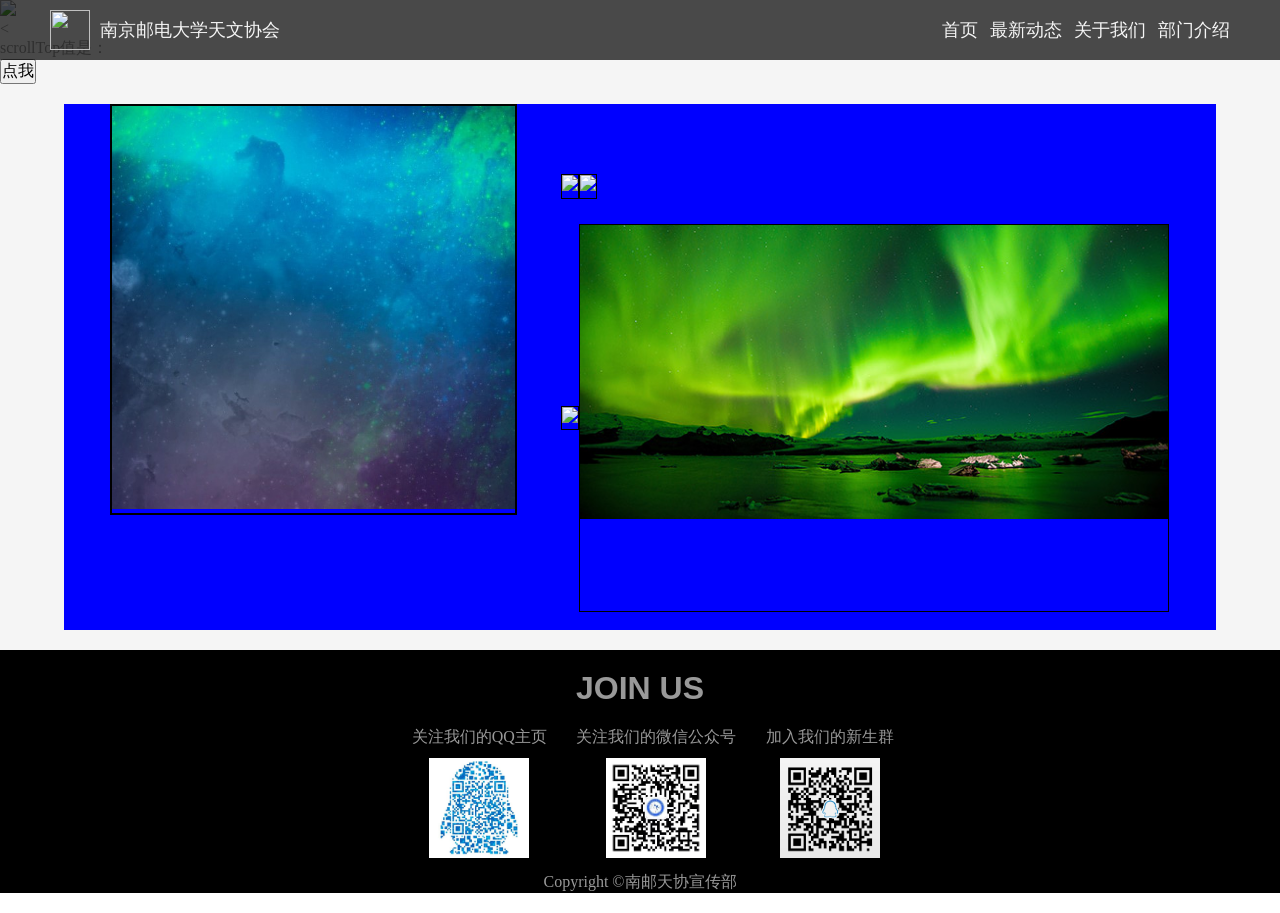
==== ZQD/要啥学分/index.html @ 0c276eb2 "11.09" ====
<!DOCTYPE html>
<html lang="en">
<head>
	<meta charset="utf-8">
	<title>南邮天协</title>
	<!--CSS-->
	<link rel="stylesheet" type="text/css" href="css/base.css">
	<link rel="stylesheet" type="text/css" href="css/index.css">
	<!--Javascript-->
	<script type="text/javascript" src="js/index.js"></script>


</head>
<body>
	<!--顶部区域-->
	
	<div id="nav">
		<div class="top">
			<div class="top-left">
				<a href="#">南京邮电大学天文协会</a>
				<a href="#"><img src="images/logo.png" id="logo"></a>
			</div>
			<div class="top-right">
				<ul class="top-nav">
					<a href="#">首页</a>&nbsp;&nbsp;
					<a href="#">最新动态</a>&nbsp;&nbsp;
					<a href="#">关于我们</a>&nbsp;&nbsp;
					<a href="#">部门介绍</a>
				</ul>
			</div>
		</div>	
	</div>

	<!--内容区域-->

	<div id="content">
		<div class="block"></div>
		<section id="background">
			<img src="images/1.jpg" id="bgImg" onload="reSize(this)">
		</section>

		<<p>scrollTop值是：<span id="scrollTopx"></span></p>
		<input type="button" value="点我" onclick="scrollWindow()">
		<section id="aboutUs">

		</section>
		<section id="latestNews">
			<div class="blocka"></div>
			<div class="newsContainer">
				<div class="newsAside">
					<img src="images/news.jpg" class="newsBig">
				</div>
				<table class="newsRight" align="right">
					<tr>
						<td>
							<div class="newOne">
								<img src="images/pic01.jpg" class="news">
							</div>
						</td>
						<td>
							<div class="newTwo">
								<img src="images/pic02.jpg" class="news">
							</div>
						</td>
					</tr>
					<tr>
						<td>
							<div class="newThree">
								<img src="images/pic03.jpg" class="news">
							</div>
						</td>
						<td>
							<div class="newFour">
								<img src="images/pic04.jpg" class="news">
							</div>
						</td>
					</tr>
				</table>
			</div>
			<div class="blocka"></div>
		</section>
	</div>

	<!--底部区域-->

	<div id="footer">
		<div class="joinUs">
		<div class="blockb"></div>
			<p class="textjoin">JOIN US</p>
			<div class="QRCode">
				关注我们的QQ主页<br>
				<img src="images/qq_Official.jpg">	
			</div>
			<div class="QRCode">
				关注我们的微信公众号<br>
				<img src="images/wechat_Official.jpg">	
			</div>		
			<div class="QRCode">
				加入我们的新生群<br>
				<img src="images/qq_Club.png">	
			</div>
			<p class="copyright">Copyright &copy;南邮天协宣传部</p>
		</div>
	</div>
</body>
</html>
---- ZQD/要啥学分/css/base.css ----
/* reset */
html{
	color:#000;
	background:#FFF
}
body,div,dl,dt,dd,ul,ol,li,h1,h2,h3,h4,h5,h6,pre,code,form,fieldset,legend,input,textarea,p,blockquote,th,td{
	margin:0;
	padding:0
}
table{
	border-collapse:collapse;
	border-spacing:0
}
fieldset,img{
	border:0
}
address,caption,cite,code,dfn,em,strong,th,var{
	font-style:normal;
	font-weight:normal
}
ol,ul{
	list-style:none
}
caption,th{
	text-align:left
}
h1,h2,h3,h4,h5,h6{
	font-size:100%;
	font-weight:normal
}
q:before,q:after{
	content:''
}
abbr,acronym{
	border:0;
	font-variant:normal
}
sup{
	vertical-align:text-top
}
sub{
	vertical-align:text-bottom
}
input,textarea,select{
	font-family:inherit;
	font-size:inherit;
	font-weight:inherit;
	*font-size:100%
}
legend{
	color:#000
}
a{
	text-decoration: none;
}
/*设置全局变量*/
body{
	font-family: "微软雅黑";
	font-size: 16px;
	color: #999;
	background-color: #f5f5f5;
}
---- ZQD/要啥学分/css/index.css ----
/*顶部区域*/
#nav{
	height: 60px;
	width: 100%;
	background-color: rgba(0,0,0,0.7);
	position: fixed;
	display: none;
}
.top-right{
	float: right;
	display: inline-block;
	position: relative;
	right: 50px;
}
.top-right a{
	font-size: 18px;
	font-family: "微软雅黑";
	color: #f5f5f5;
	line-height: 60px;
}
.top-left a:first-child{
	position: absolute;
	top: 5px;
	left: 100px;
	line-height: 50px;
	color: #f5f5f5;
	font-size: 18px;
	font-family: "微软雅黑";
}
#logo{
	position: absolute;
	top: 10px;
	left: 50px;
	height: 40px;
	width: 40px;
}
/*内容区域*/
#content{
	height: 300%;
	width: 100%;
	background-color: #f5f5f5;
}
#content img{
	width: 100%;
}
#aboutUs{
	background-color: red;
}
#latestNews{
	background-color: #f5f5f5;
}
.newsContainer{
	background-color: blue;
	margin-left: 5%;
	margin-right: 5%;
}
.newsAside{
	width: 35%;
	margin-left: 4%;
	margin-bottom: 10%;
	display: inline-block;
	border: 2px solid black;
}
.newsBig{
	overflow: hidden;
}
.newsRight{
	width: 55%;
	margin-top: 5%;
	margin-right: 3%;
}
.newsRight tr td{
	padding: 2%;
}
.newsRight div{
	display: inline-block;
	border: 1px solid black;
}
.newsRight .news{
	margin-bottom: 15%;
}
/*.news:nth-child(1){
	position: relative;
	left: 40%;
}
.news:nth-child(2){
	position: relative;
	left: 40%;
}
.news:nth-child(4){
	position: relative;
	left: 40%;
}
.news:nth-child(5){
	position: relative;
	left: 40%;
}*/

/*底部区域*/
#footer{
	height: 50%;
	width: 100%;
	text-align: center;
	background-color: black;
}
.QRCode{
	height: 50%;
	display: inline-block;
	margin-left: 2%;
	text-align: center;
}
.QRCode img{
	width: 100px;
	margin: 10px auto;
}
.textjoin{
	text-align: center;
	font: bold 32px "Arial";
	margin-bottom: 20px;
}
.copyright{
	text-align: center;
	margin-bottom: 20px;
}
.blocka{
	height: 20px;
	width: 100%;
	background-color: #f5f5f5;
}
.blockb{
	height: 20px;
	width: 100%;
	background-color: black;
}
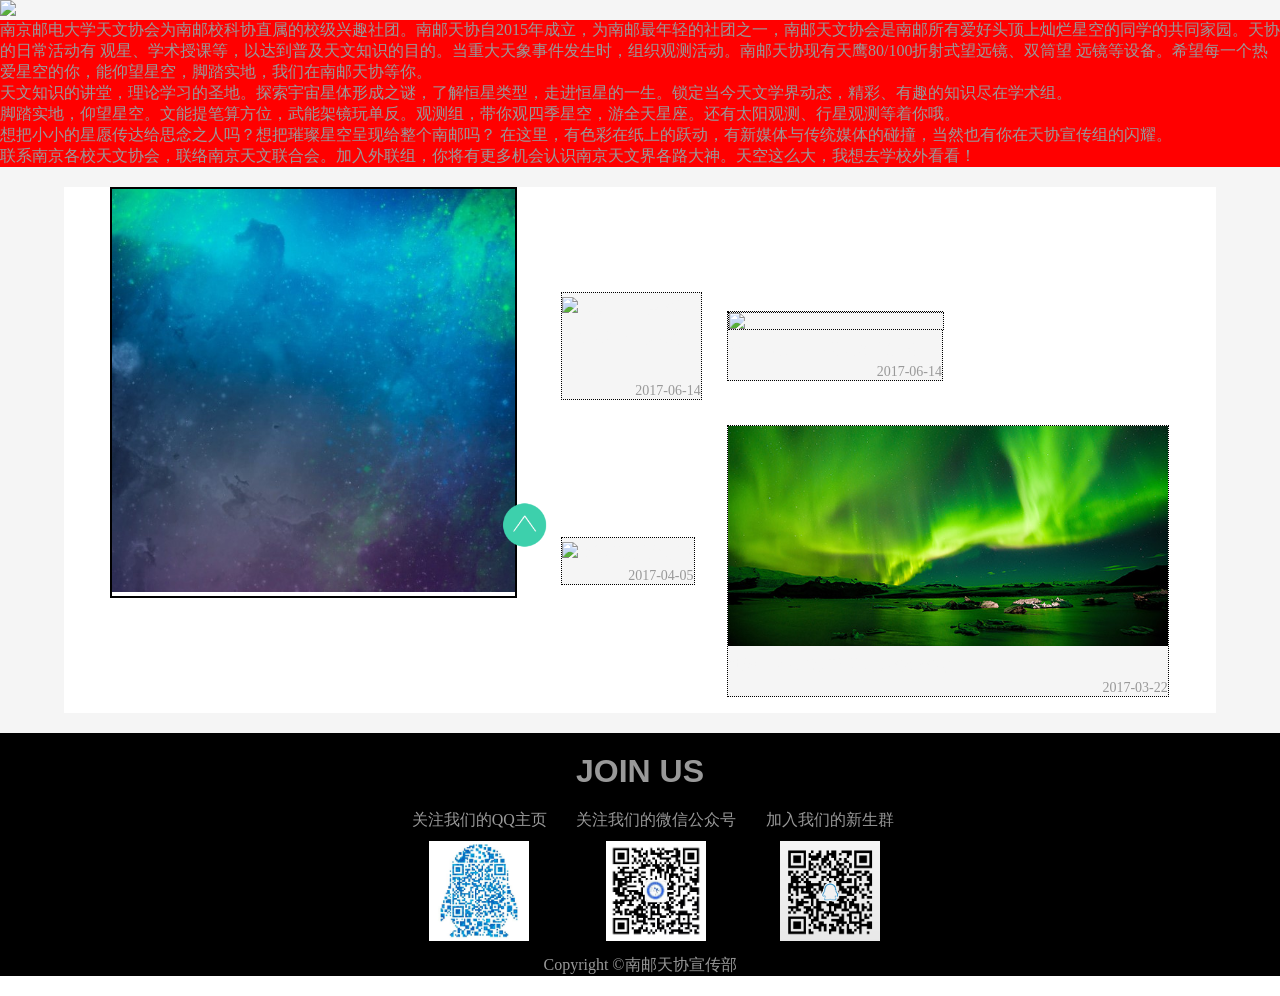
==== commit a78360d3: "11.10" ====
--- a/ZQD/要啥学分/index.html
+++ b/ZQD/要啥学分/index.html
@@ -13,7 +13,7 @@
 </head>
 <body>
 	<!--顶部区域-->
-	
+
 	<div id="nav">
 		<div class="top">
 			<div class="top-left">
@@ -31,76 +31,125 @@
 		</div>	
 	</div>
 
+	<div id="scrollTop">
+		<img src="images/scrollTop.png" alt="scrollTop" onclick="scrollWindow()">
+	</div>
+
 	<!--内容区域-->
 
 	<div id="content">
+
 		<div class="block"></div>
+
 		<section id="background">
 			<img src="images/1.jpg" id="bgImg" onload="reSize(this)">
 		</section>
 
-		<<p>scrollTop值是：<span id="scrollTopx"></span></p>
-		<input type="button" value="点我" onclick="scrollWindow()">
 		<section id="aboutUs">
+			<div>
+				南京邮电大学天文协会为南邮校科协直属的校级兴趣社团。南邮天协自2015年成立，为南邮最年轻的社团之一，南邮天文协会是南邮所有爱好头顶上灿烂星空的同学的共同家园。天协的日常活动有  观星、学术授课等，以达到普及天文知识的目的。当重大天象事件发生时，组织观测活动。南邮天协现有天鹰80/100折射式望远镜、双筒望 远镜等设备。希望每一个热爱星空的你，能仰望星空，脚踏实地，我们在南邮天协等你。
+			</div>
 
+			<div>
+				天文知识的讲堂，理论学习的圣地。探索宇宙星体形成之谜，了解恒星类型，走进恒星的一生。锁定当今天文学界动态，精彩、有趣的知识尽在学术组。
+			</div>
+
+			<div>
+				脚踏实地，仰望星空。文能提笔算方位，武能架镜玩单反。观测组，带你观四季星空，游全天星座。还有太阳观测、行星观测等着你哦。
+			</div>
+
+			<div>
+				想把小小的星愿传达给思念之人吗？想把璀璨星空呈现给整个南邮吗？ 在这里，有色彩在纸上的跃动，有新媒体与传统媒体的碰撞，当然也有你在天协宣传组的闪耀。
+			</div>
+
+			<div>
+				联系南京各校天文协会，联络南京天文联合会。加入外联组，你将有更多机会认识南京天文界各路大神。天空这么大，我想去学校外看看！
+			</div>
 		</section>
+
 		<section id="latestNews">
+
 			<div class="blocka"></div>
+
 			<div class="newsContainer">
+
 				<div class="newsAside">
 					<img src="images/news.jpg" class="newsBig">
 				</div>
+
 				<table class="newsRight" align="right">
 					<tr>
 						<td>
-							<div class="newOne">
-								<img src="images/pic01.jpg" class="news">
+							<div class="newOne news">
+								<img src="images/pic01.jpg" class="newsImg">
+								<a href="https://mp.weixin.qq.com/s?__biz=MzI3OTUxNDA1Mw==&mid=2247483781&idx=1&sn=1a4cbc9482e504c5c2b7204ca1472bae&chksm=eb47df2fdc305639e13b5c0faa958850aaf8dd1441c77470337291e1850485154ebd2d74605d#rd">最后一次全会暨2017届中干换届竞选</a>
+								<p>2017-06-14</p>
 							</div>
 						</td>
 						<td>
-							<div class="newTwo">
+							<div class="newTwo news">
 								<img src="images/pic02.jpg" class="news">
+								<a href="https://mp.weixin.qq.com/s?__biz=MzI3OTUxNDA1Mw==&mid=2247483781&idx=2&sn=883f79f1747e1c37661be44137335ddc&chksm=eb47df2fdc3056394949215d2cc921eb384f521beb74292a683eadabfda595cc4787d72fcb84#rd" target="_blank">首次出征——天文知识竞赛</a>
+								<p>2017-06-14</p>
 							</div>
 						</td>
 					</tr>
 					<tr>
 						<td>
-							<div class="newThree">
-								<img src="images/pic03.jpg" class="news">
+							<div class="newThree news">
+								<img src="images/pic03.jpg" class="newsImg">
+								<a href="https://mp.weixin.qq.com/s?__biz=MzI3OTUxNDA1Mw==&mid=2247483753&idx=1&sn=40a82e732b0c0bdba7e2230b20e9bf7f&chksm=eb47dfc3dc3056d5157046c5991c0f5d8ae700e9a2cedda20aac0c7923f9d1e24a76131bfab7#rd">盱眙观测大记事</a>
+								<p>2017-04-05</p>
 							</div>
 						</td>
 						<td>
-							<div class="newFour">
-								<img src="images/pic04.jpg" class="news">
+							<div class="newFour news">
+								<img src="images/pic04.jpg" class="newsImg">
+								<a href="https://mp.weixin.qq.com/s?__biz=MzI3OTUxNDA1Mw==&mid=2247483735&idx=1&sn=6d246a18a99923af4784dcc117967f48&chksm=eb47dffddc3056ebd2fa8155ddc9ddc93f3236b82c217230ef9318fd43b3340755b66d6fe292#rd">地球一小时|南邮天文协会分会场</a>
+								<p>2017-03-22</p>
 							</div>
 						</td>
 					</tr>
 				</table>
+
 			</div>
+
 			<div class="blocka"></div>
+
 		</section>
+
 	</div>
 
 	<!--底部区域-->
 
 	<div id="footer">
+
 		<div class="joinUs">
-		<div class="blockb"></div>
+
+			<div class="blockb"></div>
+
 			<p class="textjoin">JOIN US</p>
+
 			<div class="QRCode">
 				关注我们的QQ主页<br>
 				<img src="images/qq_Official.jpg">	
 			</div>
+
 			<div class="QRCode">
 				关注我们的微信公众号<br>
 				<img src="images/wechat_Official.jpg">	
 			</div>		
+
 			<div class="QRCode">
 				加入我们的新生群<br>
 				<img src="images/qq_Club.png">	
 			</div>
+
 			<p class="copyright">Copyright &copy;南邮天协宣传部</p>
+
 		</div>
+
 	</div>
+
 </body>
 </html>
--- a/ZQD/要啥学分/css/index.css
+++ b/ZQD/要啥学分/css/index.css
@@ -1,4 +1,5 @@
 /*顶部区域*/
+
 #nav{
 	height: 60px;
 	width: 100%;
@@ -34,6 +35,14 @@
 	height: 40px;
 	width: 40px;
 }
+#scrollTop img{
+	position: absolute;
+	top: 500px;
+	left: 500px;
+	cursor: pointer;
+	width: 50px;
+	z-index: 2;
+}
 /*内容区域*/
 #content{
 	height: 300%;
@@ -42,15 +51,21 @@
 }
 #content img{
 	width: 100%;
+	z-index: -1;
 }
+/*社团介绍*/
 #aboutUs{
 	background-color: red;
 }
+#aboutUs div{
+	display: inline-block;
+}
+/*最新动态*/
 #latestNews{
 	background-color: #f5f5f5;
 }
 .newsContainer{
-	background-color: blue;
+	background-color: white;
 	margin-left: 5%;
 	margin-right: 5%;
 }
@@ -66,18 +81,32 @@
 }
 .newsRight{
 	width: 55%;
-	margin-top: 5%;
+	margin-top: 8%;
 	margin-right: 3%;
 }
 .newsRight tr td{
 	padding: 2%;
 }
-.newsRight div{
+.newsRight .news{
 	display: inline-block;
-	border: 1px solid black;
+	border: 1px dotted black;
+	background-color: #f5f5f5;
 }
-.newsRight .news{
+/*.newsRight .news{
 	margin-bottom: 15%;
+}*/
+.news a{
+	height: 30px;
+	line-height: 30px;
+	
+}
+.news a:link{
+	color: #f5f5f5;
+	font: bold 18px;
+}
+.news p{
+	text-align: right;
+	font-size: 14px;
 }
 /*.news:nth-child(1){
 	position: relative;
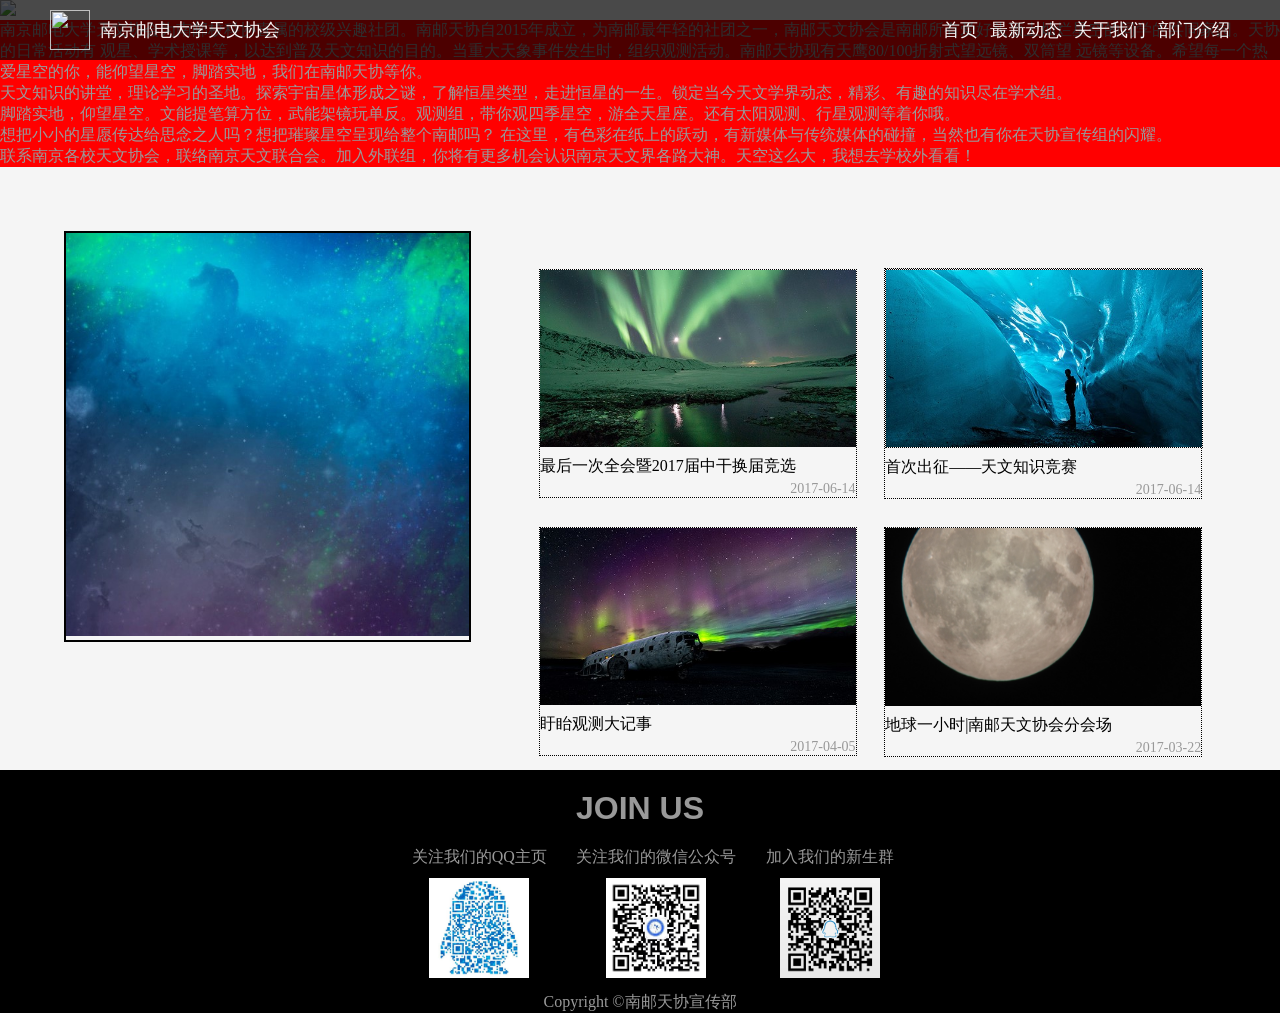
==== commit 43baa641: "11.11.1" ====
--- a/ZQD/要啥学分/index.html
+++ b/ZQD/要啥学分/index.html
@@ -13,26 +13,24 @@
 </head>
 <body>
 	<!--顶部区域-->
-
+<div id="main">
 	<div id="nav">
-		<div class="top">
-			<div class="top-left">
-				<a href="#">南京邮电大学天文协会</a>
-				<a href="#"><img src="images/logo.png" id="logo"></a>
-			</div>
-			<div class="top-right">
-				<ul class="top-nav">
-					<a href="#">首页</a>&nbsp;&nbsp;
-					<a href="#">最新动态</a>&nbsp;&nbsp;
-					<a href="#">关于我们</a>&nbsp;&nbsp;
-					<a href="#">部门介绍</a>
-				</ul>
-			</div>
+		<div class="top-left">
+			<a href="#">南京邮电大学天文协会</a>
+			<a href="#"><img src="images/logo.png" id="logo"></a>
+		</div>
+		<div class="top-right">
+			<ul class="top-nav">
+				<a href="#">首页</a>&nbsp;&nbsp;
+				<a href="#">最新动态</a>&nbsp;&nbsp;
+				<a href="#">关于我们</a>&nbsp;&nbsp;
+				<a href="#">部门介绍</a>
+			</ul>
 		</div>	
 	</div>
 
 	<div id="scrollTop">
-		<img src="images/scrollTop.png" alt="scrollTop" onclick="scrollWindow()">
+		<!--<img src="images/scrollTop.png" alt="scrollTop" id="scrollTop">-->
 	</div>
 
 	<!--内容区域-->
@@ -42,10 +40,10 @@
 		<div class="block"></div>
 
 		<section id="background">
-			<img src="images/1.jpg" id="bgImg" onload="reSize(this)">
+			<img src="images/1.jpg" id="bgImg" onload="reSize(this)" onresize="reSize(this)">
 		</section>
 
-		<section id="aboutUs">
+		<section id="aboutUs" onload="reSize(this)" onresize="reSize(this)">
 			<div>
 				南京邮电大学天文协会为南邮校科协直属的校级兴趣社团。南邮天协自2015年成立，为南邮最年轻的社团之一，南邮天文协会是南邮所有爱好头顶上灿烂星空的同学的共同家园。天协的日常活动有  观星、学术授课等，以达到普及天文知识的目的。当重大天象事件发生时，组织观测活动。南邮天协现有天鹰80/100折射式望远镜、双筒望 远镜等设备。希望每一个热爱星空的你，能仰望星空，脚踏实地，我们在南邮天协等你。
 			</div>
@@ -67,9 +65,9 @@
 			</div>
 		</section>
 
-		<section id="latestNews">
+		<section id="latestNews" onload="reSize(this)">
 
-			<div class="blocka"></div>
+			<!--<div class="blocka"></div>-->
 
 			<div class="newsContainer">
 
@@ -80,17 +78,22 @@
 				<table class="newsRight" align="right">
 					<tr>
 						<td>
-							<div class="newOne news">
+							<div class="newOne news" onclick="window.open("https://mp.weixin.qq.com/s?__biz=MzI3OTUxNDA1Mw==&mid=2247483781&idx=1&sn=1a4cbc9482e504c5c2b7204ca1472bae&chksm=eb47df2fdc305639e13b5c0faa958850aaf8dd1441c77470337291e1850485154ebd2d74605d#rd",false)">
 								<img src="images/pic01.jpg" class="newsImg">
-								<a href="https://mp.weixin.qq.com/s?__biz=MzI3OTUxNDA1Mw==&mid=2247483781&idx=1&sn=1a4cbc9482e504c5c2b7204ca1472bae&chksm=eb47df2fdc305639e13b5c0faa958850aaf8dd1441c77470337291e1850485154ebd2d74605d#rd">最后一次全会暨2017届中干换届竞选</a>
-								<p>2017-06-14</p>
+								<div class="newsTitile">
+									<a href="https://mp.weixin.qq.com/s?__biz=MzI3OTUxNDA1Mw==&mid=2247483781&idx=1&sn=1a4cbc9482e504c5c2b7204ca1472bae&chksm=eb47df2fdc305639e13b5c0faa958850aaf8dd1441c77470337291e1850485154ebd2d74605d#rd">最后一次全会暨2017届中干换届竞选</a>
+									<p>2017-06-14</p>
+								</div>
+								
 							</div>
 						</td>
 						<td>
 							<div class="newTwo news">
 								<img src="images/pic02.jpg" class="news">
-								<a href="https://mp.weixin.qq.com/s?__biz=MzI3OTUxNDA1Mw==&mid=2247483781&idx=2&sn=883f79f1747e1c37661be44137335ddc&chksm=eb47df2fdc3056394949215d2cc921eb384f521beb74292a683eadabfda595cc4787d72fcb84#rd" target="_blank">首次出征——天文知识竞赛</a>
-								<p>2017-06-14</p>
+								<div class="newsTitile">
+									<a href="https://mp.weixin.qq.com/s?__biz=MzI3OTUxNDA1Mw==&mid=2247483781&idx=2&sn=883f79f1747e1c37661be44137335ddc&chksm=eb47df2fdc3056394949215d2cc921eb384f521beb74292a683eadabfda595cc4787d72fcb84#rd" target="_blank">首次出征——天文知识竞赛</a>
+									<p>2017-06-14</p>
+								</div>
 							</div>
 						</td>
 					</tr>
@@ -98,15 +101,19 @@
 						<td>
 							<div class="newThree news">
 								<img src="images/pic03.jpg" class="newsImg">
-								<a href="https://mp.weixin.qq.com/s?__biz=MzI3OTUxNDA1Mw==&mid=2247483753&idx=1&sn=40a82e732b0c0bdba7e2230b20e9bf7f&chksm=eb47dfc3dc3056d5157046c5991c0f5d8ae700e9a2cedda20aac0c7923f9d1e24a76131bfab7#rd">盱眙观测大记事</a>
-								<p>2017-04-05</p>
+								<div class="newsTitile">
+									<a href="https://mp.weixin.qq.com/s?__biz=MzI3OTUxNDA1Mw==&mid=2247483753&idx=1&sn=40a82e732b0c0bdba7e2230b20e9bf7f&chksm=eb47dfc3dc3056d5157046c5991c0f5d8ae700e9a2cedda20aac0c7923f9d1e24a76131bfab7#rd">盱眙观测大记事</a>
+									<p>2017-04-05</p>
+								</div>
 							</div>
 						</td>
 						<td>
 							<div class="newFour news">
-								<img src="images/pic04.jpg" class="newsImg">
-								<a href="https://mp.weixin.qq.com/s?__biz=MzI3OTUxNDA1Mw==&mid=2247483735&idx=1&sn=6d246a18a99923af4784dcc117967f48&chksm=eb47dffddc3056ebd2fa8155ddc9ddc93f3236b82c217230ef9318fd43b3340755b66d6fe292#rd">地球一小时|南邮天文协会分会场</a>
-								<p>2017-03-22</p>
+								<img src="images/news04.jpg" class="newsImg">
+								<div class="newsTitile">
+									<a href="https://mp.weixin.qq.com/s?__biz=MzI3OTUxNDA1Mw==&mid=2247483735&idx=1&sn=6d246a18a99923af4784dcc117967f48&chksm=eb47dffddc3056ebd2fa8155ddc9ddc93f3236b82c217230ef9318fd43b3340755b66d6fe292#rd">地球一小时|南邮天文协会分会场</a>
+									<p>2017-03-22</p>
+								</div>
 							</div>
 						</td>
 					</tr>
@@ -114,7 +121,7 @@
 
 			</div>
 
-			<div class="blocka"></div>
+			<!--<div class="blocka"></div>-->
 
 		</section>
 
@@ -150,6 +157,6 @@
 		</div>
 
 	</div>
-
+</div>
 </body>
 </html>
--- a/ZQD/要啥学分/css/index.css
+++ b/ZQD/要啥学分/css/index.css
@@ -35,13 +35,18 @@
 	height: 40px;
 	width: 40px;
 }
-#scrollTop img{
-	position: absolute;
-	top: 500px;
-	left: 500px;
+#scrollTop{
+	display: inline-block;
+	background:url("F:/乱七八糟/GoForCredits/ZQD/要啥学分/images/scrollTop.png") no-repeat;
+	width:100px;
+	height:80px;
+	right:4px;
+	bottom:5px;	
+	position: fixed;
+	_position: absolute;
 	cursor: pointer;
-	width: 50px;
-	z-index: 2;
+	display: none;
+
 }
 /*内容区域*/
 #content{
@@ -49,7 +54,7 @@
 	width: 100%;
 	background-color: #f5f5f5;
 }
-#content img{
+.bgImg{
 	width: 100%;
 	z-index: -1;
 }
@@ -63,16 +68,19 @@
 /*最新动态*/
 #latestNews{
 	background-color: #f5f5f5;
+	display: inline-block;
 }
 .newsContainer{
-	background-color: white;
-	margin-left: 5%;
-	margin-right: 5%;
+	background-color: #f5f5f5;
+	margin: 5%;
+}
+.newsContainer img{
+	width: 100%;
 }
 .newsAside{
 	width: 35%;
-	margin-left: 4%;
-	margin-bottom: 10%;
+	/*margin-left: 4%;
+	margin-bottom: 10%;*/
 	display: inline-block;
 	border: 2px solid black;
 }
@@ -80,14 +88,16 @@
 	overflow: hidden;
 }
 .newsRight{
-	width: 55%;
-	margin-top: 8%;
-	margin-right: 3%;
+	width: 60%;
+	margin-top: 2%;
+	/*margin-right: 3%;*/
 }
 .newsRight tr td{
+	width: 30%;
 	padding: 2%;
 }
 .newsRight .news{
+	cursor: pointer;
 	display: inline-block;
 	border: 1px dotted black;
 	background-color: #f5f5f5;
@@ -101,8 +111,12 @@
 	
 }
 .news a:link{
-	color: #f5f5f5;
+	color: black;
 	font: bold 18px;
+}
+.news a:visited{
+	color: grey;
+	font-size: 18px;
 }
 .news p{
 	text-align: right;
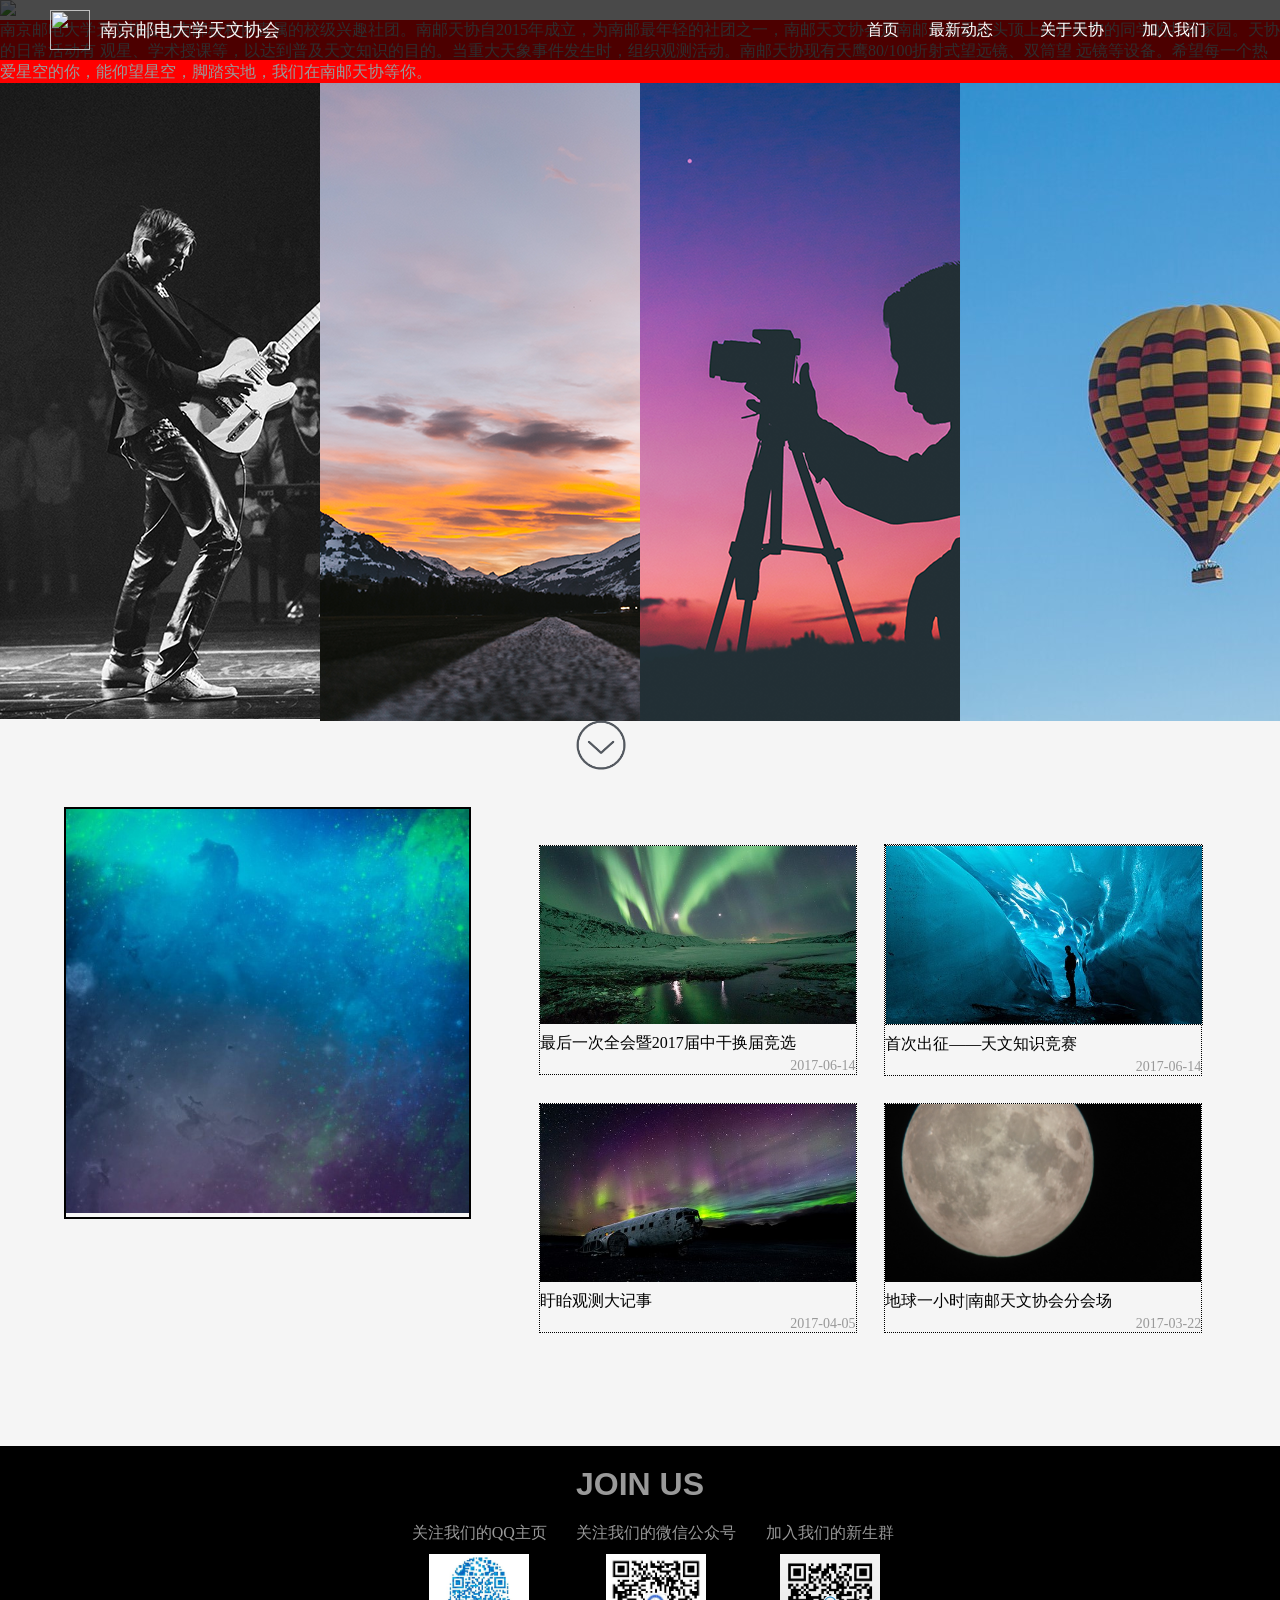
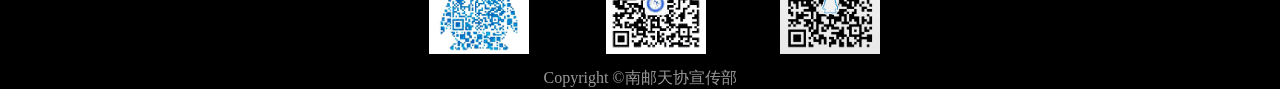
==== commit 1660ca29: "11.12" ====
--- a/ZQD/要啥学分/index.html
+++ b/ZQD/要啥学分/index.html
@@ -6,6 +6,7 @@
 	<!--CSS-->
 	<link rel="stylesheet" type="text/css" href="css/base.css">
 	<link rel="stylesheet" type="text/css" href="css/index.css">
+	<link rel="stylesheet" type="text/css" href="css/nav.css"></li>
 	<!--Javascript-->
 	<script type="text/javascript" src="js/index.js"></script>
 
@@ -21,10 +22,30 @@
 		</div>
 		<div class="top-right">
 			<ul class="top-nav">
-				<a href="#">首页</a>&nbsp;&nbsp;
-				<a href="#">最新动态</a>&nbsp;&nbsp;
-				<a href="#">关于我们</a>&nbsp;&nbsp;
-				<a href="#">部门介绍</a>
+				<li>
+					<p>首页</p>
+				</li>
+				<li>
+					<p>最新动态</p>
+					<ul class="sub">
+						<li><a href="#">活动导览</a></li>
+						<li><a href="#">活动报道</a></li>
+					</ul>
+				</li>
+				<li>
+					<p>关于天协</p>
+					<ul class="sub">
+						<li><a href="#">Introduction</a></li>
+						<li><a href="#">Contact us</a></li>
+					</ul>
+				</li>
+				<li>
+					<p>加入我们</p>
+				</li>
+<!-- 				<a href="#">首页</a>&nbsp;&nbsp;
+<a href="#">最新动态</a>&nbsp;&nbsp;
+<a href="#">关于我们</a>&nbsp;&nbsp;
+<a href="#">部门介绍</a> -->
 			</ul>
 		</div>	
 	</div>
@@ -41,28 +62,66 @@
 
 		<section id="background">
 			<img src="images/1.jpg" id="bgImg" onload="reSize(this)" onresize="reSize(this)">
+			<div class="scrollDown">
+				<span>
+					<img src="images/scrollDown.png" alt="scrollDown" id="scrollDown" onclick="scrollWindow()">
+				</span>
+			</div>
 		</section>
 
 		<section id="aboutUs" onload="reSize(this)" onresize="reSize(this)">
 			<div>
 				南京邮电大学天文协会为南邮校科协直属的校级兴趣社团。南邮天协自2015年成立，为南邮最年轻的社团之一，南邮天文协会是南邮所有爱好头顶上灿烂星空的同学的共同家园。天协的日常活动有  观星、学术授课等，以达到普及天文知识的目的。当重大天象事件发生时，组织观测活动。南邮天协现有天鹰80/100折射式望远镜、双筒望 远镜等设备。希望每一个热爱星空的你，能仰望星空，脚踏实地，我们在南邮天协等你。
 			</div>
-
-			<div>
-				天文知识的讲堂，理论学习的圣地。探索宇宙星体形成之谜，了解恒星类型，走进恒星的一生。锁定当今天文学界动态，精彩、有趣的知识尽在学术组。
-			</div>
-
-			<div>
-				脚踏实地，仰望星空。文能提笔算方位，武能架镜玩单反。观测组，带你观四季星空，游全天星座。还有太阳观测、行星观测等着你哦。
-			</div>
-
-			<div>
-				想把小小的星愿传达给思念之人吗？想把璀璨星空呈现给整个南邮吗？ 在这里，有色彩在纸上的跃动，有新媒体与传统媒体的碰撞，当然也有你在天协宣传组的闪耀。
-			</div>
-
-			<div>
-				联系南京各校天文协会，联络南京天文联合会。加入外联组，你将有更多机会认识南京天文界各路大神。天空这么大，我想去学校外看看！
-			</div>
+		</section>
+
+		<section id="aboutBM" onload="reSize(this)">
+			<ul>
+				<li>
+					<a href="" class="BMlink">
+						<div class="BMImg">
+							<img src="images/unit01.jpg" class="BMImgOne">
+						</div>
+						<div class="BMText">
+							<br><p>天文知识的讲堂，理论学习的圣地。<br>探索宇宙星体形成之谜，了解恒星类型，走进恒星的一生</p><br>
+						</div>
+					</a>
+				</li>
+
+				<li>
+					<a href="" class="BMlink">
+						<div class="BMImg">
+							<img src="images/unit02.jpg" class="BMImgTwo">
+						</div>
+						<div class="BMText"> 
+							<br><p>脚踏实地，仰望星空。文能提笔算方位，武能架镜玩单反<br>观测组，带你观四季星空，游全天星座。</p><br>
+						</div>
+					</a>
+					
+				</li>
+
+				<li>
+					<a href="" class="BMlink">
+						<div class="BMImg">
+							<img src="images/unit03.jpg" class="BMImgThree">
+						</div>
+						<div class="BMText">
+							<br><p>把小小的星愿传达给思念之人,把璀璨星空呈现给整个南邮<br> 在这里，有色彩在纸上的跃动，有新媒体与传统媒体的碰撞</p><br>
+						</div>
+					</a>
+				</li>
+
+				<li>
+					<a href="" class="BMlink">
+						<div class="BMImg">
+							<img src="images/unit04.jpg" class="BMImgFour">
+						</div>
+						<div class="BMText">
+							<br><p>联系南京各校天文协会，联络南京天文联合会<br>天空这么大，我想去学校外看看！</p><br>
+						</div>
+					</a>
+				</li>
+			</ul>
 		</section>
 
 		<section id="latestNews" onload="reSize(this)">
--- a/ZQD/要啥学分/css/index.css
+++ b/ZQD/要啥学分/css/index.css
@@ -1,24 +1,27 @@
 /*顶部区域*/
-
 #nav{
 	height: 60px;
 	width: 100%;
 	background-color: rgba(0,0,0,0.7);
 	position: fixed;
 	display: none;
+	z-index: 1;
+}
+.top-left{
+	width: 40%;
+	display: inline-block;
 }
 .top-right{
 	float: right;
-	display: inline-block;
-	position: relative;
-	right: 50px;
-}
-.top-right a{
+ 	display: inline-block;
+	margin-right: 5%;
+}
+/* .top-right a{
 	font-size: 18px;
 	font-family: "微软雅黑";
 	color: #f5f5f5;
 	line-height: 60px;
-}
+} */
 .top-left a:first-child{
 	position: absolute;
 	top: 5px;
@@ -36,6 +39,7 @@
 	width: 40px;
 }
 #scrollTop{
+	z-index: 1;
 	display: inline-block;
 	background:url("F:/乱七八糟/GoForCredits/ZQD/要啥学分/images/scrollTop.png") no-repeat;
 	width:100px;
@@ -46,8 +50,8 @@
 	_position: absolute;
 	cursor: pointer;
 	display: none;
+}
 
-}
 /*内容区域*/
 #content{
 	height: 300%;
@@ -58,6 +62,61 @@
 	width: 100%;
 	z-index: -1;
 }
+.scrollDown{
+	z-index: 1;
+	position: absolute;
+	top: 80%;
+	left: 45%;
+	width: 50px;
+	height: 50px;
+	cursor: pointer;
+	text-transform: uppercase; 
+}
+#scrollDown{
+	width: 50px;
+	height: 50px;
+	display: block;
+	-webkit-animation: pulse 2s infinite;
+			animation: pulse 2s infinite;
+}
+    
+@-webkit-keyframes pulse 
+{
+	0% 
+	{
+		-webkit-transform: translate(0, 0);
+		transform: translate(0, 0); 
+	}
+	50% 
+	{
+		-webkit-transform: translate(0, 10px);
+		transform: translate(0, 10px); 
+	}
+	100% 
+	{
+		-webkit-transform: translate(0, 0);
+		transform: translate(0, 0); 
+	} 
+}
+
+@keyframes pulse 
+{
+	0%
+	{
+		-webkit-transform: translate(0, 0);
+		transform: translate(0, 0); 
+	}
+	50% 
+	{
+		-webkit-transform: translate(0, 10px);
+		transform: translate(0, 10px); 
+	}
+	100% 
+	{
+		-webkit-transform: translate(0, 0);
+		transform: translate(0, 0); 
+	} 
+}
 /*社团介绍*/
 #aboutUs{
 	background-color: red;
@@ -65,10 +124,58 @@
 #aboutUs div{
 	display: inline-block;
 }
+/*部门介绍*/
+#aboutBM{
+	width: 100%;
+	height: 70%;
+	overflow: hidden;
+}
+#aboutBM ul{
+	width: 100%;
+}
+#aboutBM ul li{
+	width: 25%;
+	float: left;
+}
+.BMImg{
+	position: relative;
+	overflow: hidden;
+}
+#aboutBM .BMImg>img{
+	transition : -webkit-transform 1s;
+  	transform: translateZ(0);
+  	margin: 0 auto;
+}
+#aboutBM .BMImg:hover > img{
+	transform: scale(1.5, 1.5);
+	transition : -webkit-transform 1s;
+}
+.BMText{
+	width: 100%;
+	background: white;
+	position: relative;
+	bottom: 0px;
+	transition: all 0.6s;
+	z-index: -1;
+}
+.BMText p{
+	font-size: 12px;
+	color: grey;
+	line-height: 1.5rem;
+	text-align: center;
+	margin: 5px;
+}
+#aboutBM .BMImg:hover + .BMText{
+	-webkit-transition:bottom 1s ease-out;
+	z-index: 0;
+	bottom:99.6px;
+}
 /*最新动态*/
 #latestNews{
 	background-color: #f5f5f5;
 	display: inline-block;
+	position: relative;
+	top: -99.6px;
 }
 .newsContainer{
 	background-color: #f5f5f5;
--- a/ZQD/要啥学分/css/nav.css
+++ b/ZQD/要啥学分/css/nav.css
@@ -0,0 +1,55 @@
+/*导航栏反转菜单特效*/
+.top-nav{
+	width: 100%;
+	height: 100%;
+}
+.top-nav > li{
+	float: left;
+	text-align: center;
+	margin-left: 10px;
+	margin-right: 10px;
+	list-style: none;
+}
+.top-nav > li p{
+	color: white;
+	font-size: 16px;
+	display: inline-block;
+	height: 60px;
+	line-height: 60px;
+	text-align: center;
+}
+.sub li{
+	background-color: rgba(0,0,0,0.7);
+	transform: rotateY(180deg);
+	transition: all 1s;
+	opacity: 0;
+}
+.sub li,.sub li a{
+	padding: 5px;
+	color: #f5f5f5;
+	height: 40px;
+	z-index: 1;
+	line-height: 40px;
+}
+.top-nav>li:hover{
+	cursor: pointer;
+}	
+.top-nav>li:hover .sub li{
+	background-color: rgba(0,0,0,0.5);
+}
+.top-nav>li:hover .sub li{
+	transform: none;
+	opacity: 1;
+}
+.top-nav>li:hover .sub li:nth-child(1){
+	transition-delay: 0ms;
+}
+.top-nav>li:hover .sub li:nth-child(2){
+	transition-delay: 200ms;
+}
+.top-nav>li .sub li:nth-child(2){
+	transition-delay: 400ms;
+}
+.top-nav>li .sub li:nth-child(1){
+	transition-delay: 600ms;
+}
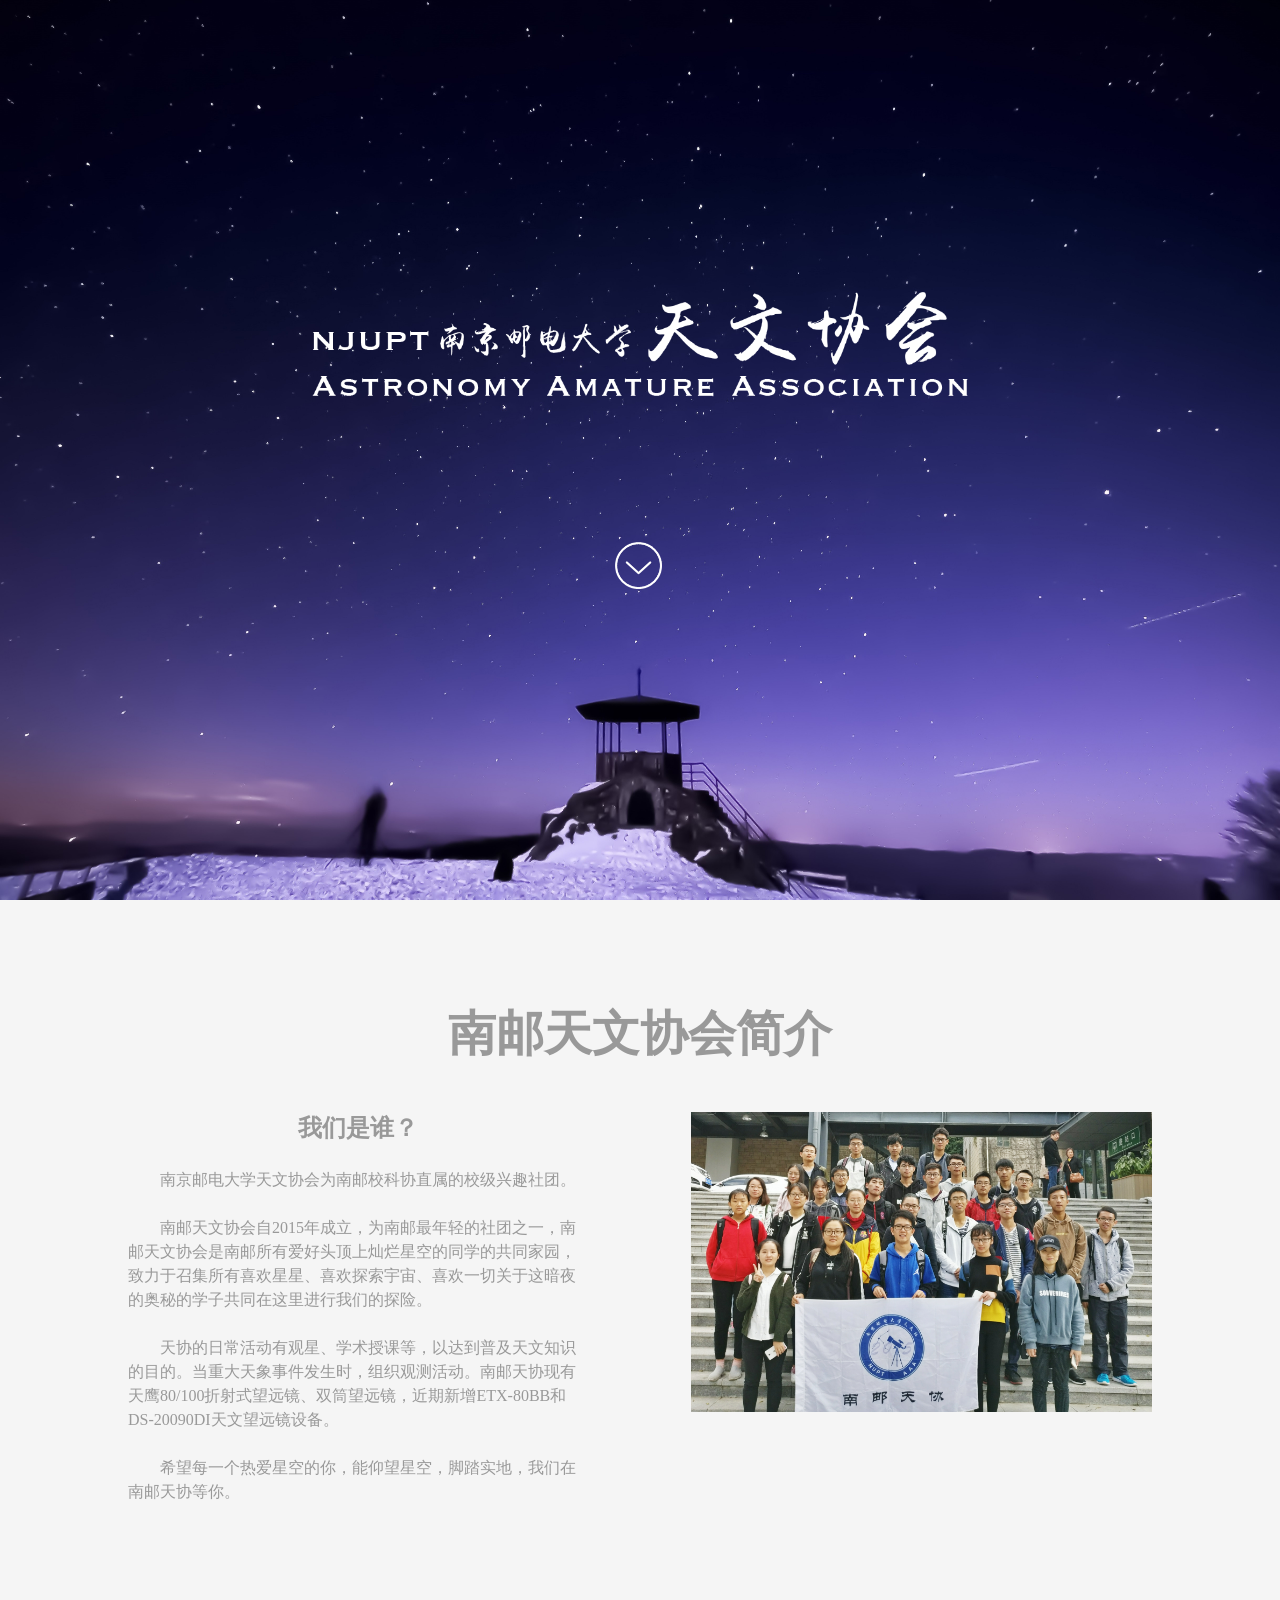
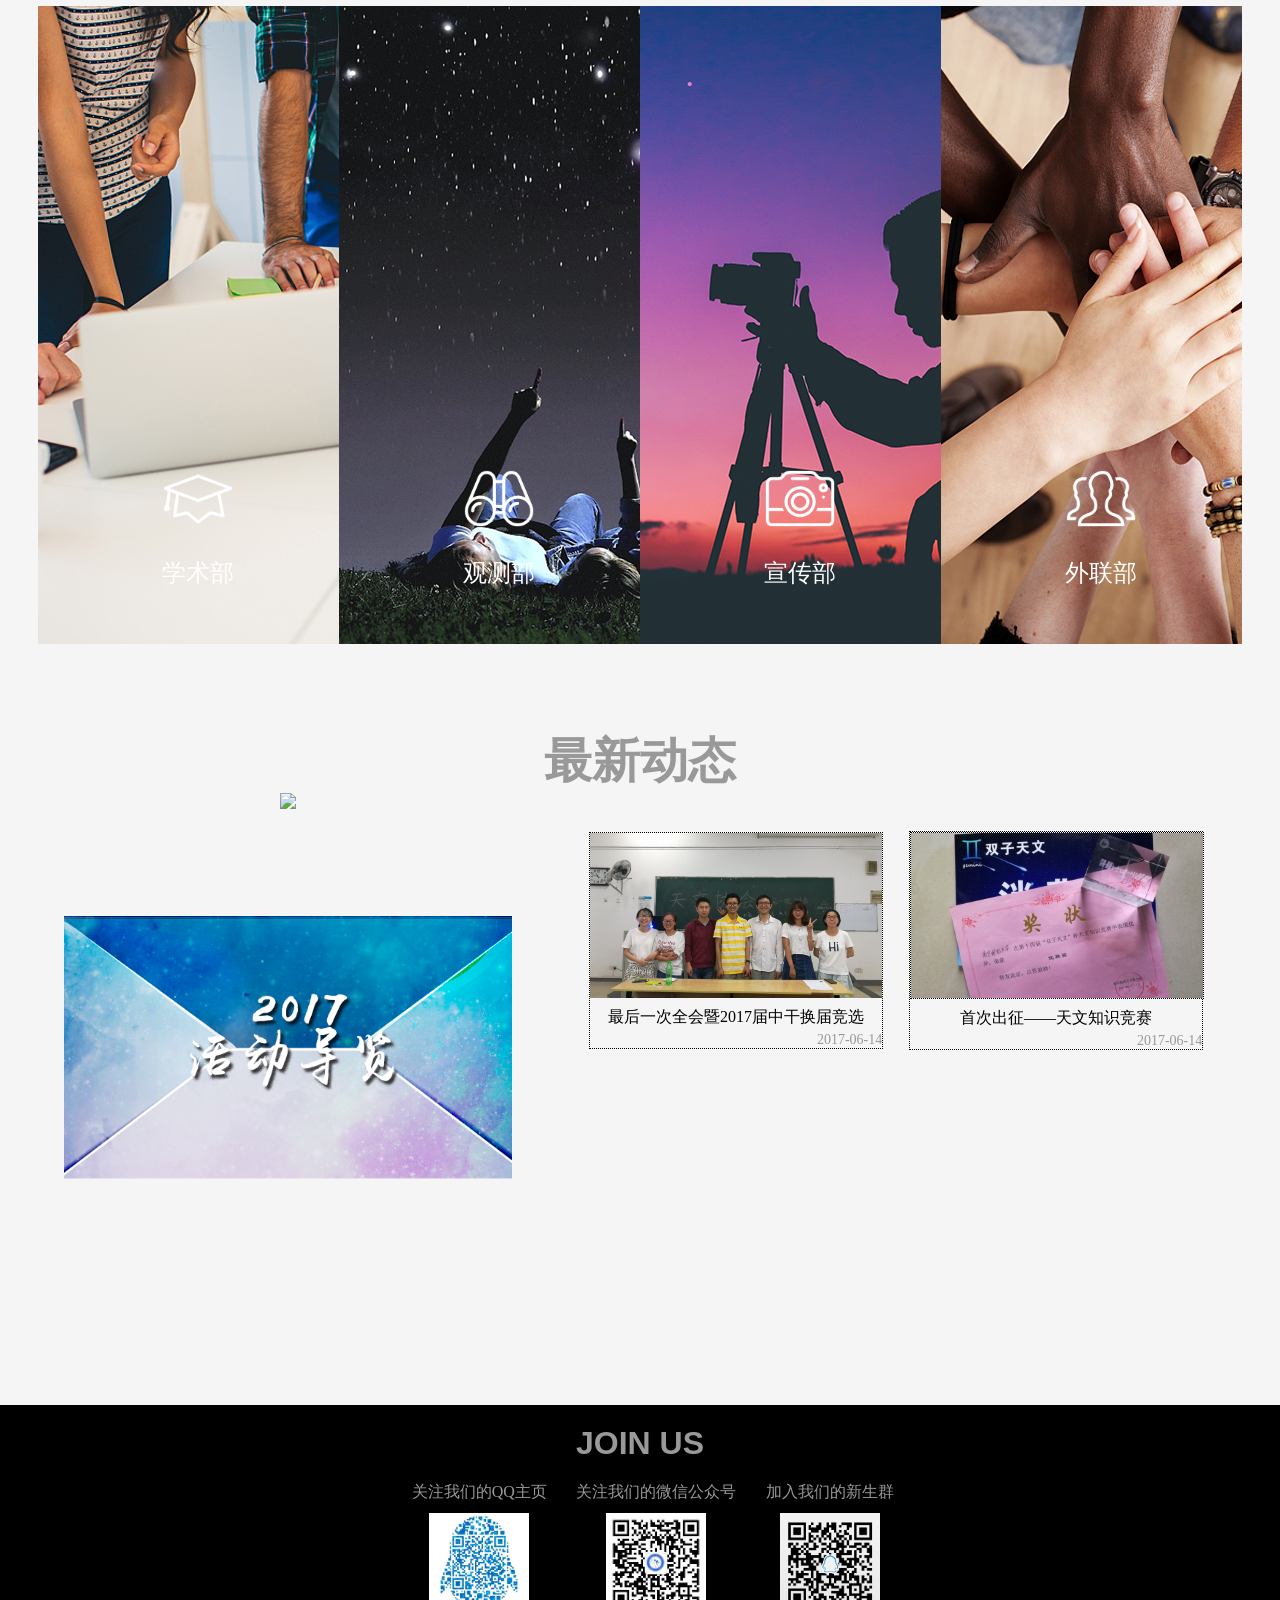
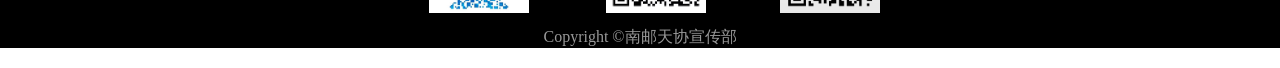
==== commit d0514f90: "11.27 终版 Final" ====
--- a/ZQD/要啥学分/index.html
+++ b/ZQD/要啥学分/index.html
@@ -6,216 +6,248 @@
 	<!--CSS-->
 	<link rel="stylesheet" type="text/css" href="css/base.css">
 	<link rel="stylesheet" type="text/css" href="css/index.css">
-	<link rel="stylesheet" type="text/css" href="css/nav.css"></li>
+	<link rel="stylesheet" type="text/css" href="css/nav.css">
+	<link rel="stylesheet" type="text/css" href="css/aos.css">
 	<!--Javascript-->
 	<script type="text/javascript" src="js/index.js"></script>
 
-
 </head>
-<body>
-	<!--顶部区域-->
-<div id="main">
-	<div id="nav">
-		<div class="top-left">
-			<a href="#">南京邮电大学天文协会</a>
-			<a href="#"><img src="images/logo.png" id="logo"></a>
-		</div>
-		<div class="top-right">
-			<ul class="top-nav">
-				<li>
-					<p>首页</p>
-				</li>
-				<li>
-					<p>最新动态</p>
-					<ul class="sub">
-						<li><a href="#">活动导览</a></li>
-						<li><a href="#">活动报道</a></li>
-					</ul>
-				</li>
-				<li>
-					<p>关于天协</p>
-					<ul class="sub">
-						<li><a href="#">Introduction</a></li>
-						<li><a href="#">Contact us</a></li>
-					</ul>
-				</li>
-				<li>
-					<p>加入我们</p>
-				</li>
-<!-- 				<a href="#">首页</a>&nbsp;&nbsp;
-<a href="#">最新动态</a>&nbsp;&nbsp;
-<a href="#">关于我们</a>&nbsp;&nbsp;
-<a href="#">部门介绍</a> -->
-			</ul>
-		</div>	
+<body style="background: #f5f5f5" onload="getScroll('scrollTop'),reSize('bgImg'),reSize('aboutUs')" onresize="reSize('bgImg')">
+	<div id="main">
+		<!--顶部区域-->
+		<div id="nav" class="aos-item col-md-6 aos-init" data-aos="fade-down">
+			<div class="top-left">
+				<a href="#">南京邮电大学天文协会</a>
+				<a href="#"><img src="images/logo.png" id="logo"></a>
+			</div>
+			<div class="top-right">
+				<ul class="top-nav">
+					<li>
+						<a href="index.html">首页</a>
+					</li>
+					<li>
+						<p>最新动态</p>
+						<ul class="sub">
+							<li><a href="activitynavigation.html">活动导览</a></li>
+							<li><a href="activitynews.html">活动报道</a></li>
+						</ul>
+					</li>
+					<li>
+						<p>关于天协</p>
+						<ul class="sub">
+							<li><a href="aboutus.html">部门介绍</a></li>
+							<li><a href="history.html">天协历史</a></li>
+						</ul>
+					</li>
+					<li>
+						<a href="joinus.html">加入我们</a>
+					</li>
+				</ul>
+			</div>	
+		</div>
+
+		<div id="scrollTop">
+		</div>
+
+		<!--内容区域-->
+
+		<div id="content">
+
+			<div class="block"></div>
+
+			<section id="background">
+				<img src="images/bgtitle.png" id="bgTitle">
+				<img src="images/bg.jpg" id="bgImg">
+					<img src="images/scrollDown.png" alt="scrollDown" id="scrollDown" onclick="scrollWindow()" >
+			</section>
+
+			<section id="aboutUs">
+				<div class="abcontain">
+					<h1>南邮天文协会简介</h1>
+					<div class="ableft">
+						<h2>我们是谁？</h2>
+						<p>
+							&nbsp;&nbsp;&nbsp;&nbsp;&nbsp;&nbsp;&nbsp;&nbsp;南京邮电大学天文协会为南邮校科协直属的校级兴趣社团。<br><br>
+							&nbsp;&nbsp;&nbsp;&nbsp;&nbsp;&nbsp;&nbsp;&nbsp;南邮天文协会自2015年成立，为南邮最年轻的社团之一，南邮天文协会是南邮所有爱好头顶上灿烂星空的同学的共同家园，致力于召集所有喜欢星星、喜欢探索宇宙、喜欢一切关于这暗夜的奥秘的学子共同在这里进行我们的探险。</br><br>
+							&nbsp;&nbsp;&nbsp;&nbsp;&nbsp;&nbsp;&nbsp;&nbsp;天协的日常活动有观星、学术授课等，以达到普及天文知识的目的。当重大天象事件发生时，组织观测活动。南邮天协现有天鹰80/100折射式望远镜、双筒望远镜，近期新增ETX-80BB和DS-20090DI天文望远镜设备。<br><br>
+							&nbsp;&nbsp;&nbsp;&nbsp;&nbsp;&nbsp;&nbsp;&nbsp;希望每一个热爱星空的你，能仰望星空，脚踏实地，我们在南邮天协等你。
+							</p>
+					</div>
+					<div class="abright">
+						<img src="images/0.jpg">
+					</div>
+				</div>
+			</section>
+
+			<section id="aboutBM"">
+				<ul>
+					<li>
+						<a href="aboutus.html" class="BMlink">
+							<div class="BMImg">
+								<img src="images/unit01.jpg" class="BMImgOne">
+							</div>
+							<div class="over">
+								<img src="images/item01.png">
+								<h1 class="list_text">学术部</h1>
+							</div>
+							<div class="BMText">
+								<br><p>天文知识的讲堂，理论学习的圣地。<br>探索宇宙星体形成之谜，了解恒星类型，走进恒星的一生</p><br>
+							</div>
+						</a>
+					</li>
+
+					<li>
+						<a href="aboutus.html" class="BMlink">
+							<div class="BMImg">
+								<img src="images/unit02.png" class="BMImgTwo">
+							</div>
+							<div class="over">
+								<img src="images/item02.png">
+								<h1 class="list_text">观测部</h1>
+							</div>
+							<div class="BMText"> 
+								<br><p>脚踏实地，仰望星空。文能提笔算方位，武能架镜玩单反<br>观测组，带你观四季星空，游全天星座。</p><br>
+							</div>
+						</a>
+						
+					</li>
+
+					<li>
+						<a href="aboutus.html" class="BMlink">
+							<div class="BMImg">
+								<img src="images/unit03.jpg" class="BMImgThree">
+							</div>
+							<div class="over">
+								<img src="images/item03.png">
+								<h1 class="list_text">宣传部</h1>
+							</div>
+							<div class="BMText">
+								<br><p>把小小的星愿传达给思念之人,把璀璨星空呈现给整个南邮<br>在这里，有色彩在纸上的跃动，有新媒体与传统媒体的碰撞</p><br>
+							</div>
+						</a>
+					</li>
+
+					<li>
+						<a href="aboutus.html" class="BMlink">
+							<div class="BMImg">
+								<img src="images/unit04.jpg" class="BMImgFour">
+							</div>
+							<div class="over">
+								<img src="images/item04.png">
+								<h1 class="list_text">外联部</h1>
+							</div>
+							<div class="BMText">
+								<br><p>联系南京各校天文协会，联络南京天文联合会<br>天空这么大，我想去学校外看看！</p><br>
+							</div>
+						</a>
+					</li>
+				</ul>
+			</section>
+
+			<section id="latestNews">
+
+				<!--<div class="blocka"></div>-->
+					<h1>最新动态</h1>
+				<div class="newsContainer aos-item col-md-6 aos-init" data-aos="fade-up">
+
+					<div class="newsAside">
+						<a href="activitynavigation.html">
+							<img src="images/newswork.png">
+							<img src="images/news.png" class="newsBig">
+						</a>
+						
+					</div>
+
+					<table class="newsRight" align="right">
+						<tr>
+							<td>
+								<div class="newOne news" data-aos="fade-up">
+									<img src="images/1.jpg" class="newsImg">
+									<div class="newsTitile">
+										<a href="https://mp.weixin.qq.com/s?__biz=MzI3OTUxNDA1Mw==&mid=2247483781&idx=1&sn=1a4cbc9482e504c5c2b7204ca1472bae&chksm=eb47df2fdc305639e13b5c0faa958850aaf8dd1441c77470337291e1850485154ebd2d74605d#rd" target="_blank">最后一次全会暨2017届中干换届竞选</a>
+										<p>2017-06-14</p>
+									</div>
+									
+								</div>
+							</td>
+							<td>
+								<div class="newTwo news" data-aos="fade-up">
+									<img src="images/2.jpg" class="news">
+									<div class="newsTitile">
+										<a href="https://mp.weixin.qq.com/s?__biz=MzI3OTUxNDA1Mw==&mid=2247483781&idx=2&sn=883f79f1747e1c37661be44137335ddc&chksm=eb47df2fdc3056394949215d2cc921eb384f521beb74292a683eadabfda595cc4787d72fcb84#rd" target="_blank">首次出征——天文知识竞赛</a>
+										<p>2017-06-14</p>
+									</div>
+								</div>
+							</td>
+						</tr>
+						<tr>
+							<td>
+								<div class="newThree news" data-aos="fade-up">
+									<img src="images/3.jpg" class="newsImg">
+									<div class="newsTitile">
+										<a href="https://mp.weixin.qq.com/s?__biz=MzI3OTUxNDA1Mw==&mid=2247483753&idx=1&sn=40a82e732b0c0bdba7e2230b20e9bf7f&chksm=eb47dfc3dc3056d5157046c5991c0f5d8ae700e9a2cedda20aac0c7923f9d1e24a76131bfab7#rd" target="_blank">盱眙观测大记事</a>
+										<p>2017-04-05</p>
+									</div>
+								</div>
+							</td>
+							<td>
+								<div class="newFour news" data-aos="fade-up">
+									<img src="images/4.jpg" class="newsImg">
+									<div class="newsTitile">
+										<a href="https://mp.weixin.qq.com/s?__biz=MzI3OTUxNDA1Mw==&mid=2247483735&idx=1&sn=6d246a18a99923af4784dcc117967f48&chksm=eb47dffddc3056ebd2fa8155ddc9ddc93f3236b82c217230ef9318fd43b3340755b66d6fe292#rd" target="_blank">地球一小时|南邮天文协会分会场</a>
+										<p>2017-03-22</p>
+									</div>
+								</div>
+							</td>
+						</tr>
+					</table>
+
+				</div>
+
+				<!--<div class="blocka"></div>-->
+
+			</section>
+
+		</div>
+
+		<!--底部区域-->
+
+		<div id="footer">
+
+			<div class="joinUs">
+
+				<div class="blockb"></div>
+
+				<p class="textjoin">JOIN US</p>
+
+				<div class="QRCode">
+					关注我们的QQ主页<br>
+					<img src="images/qq_Official.jpg">	
+				</div>
+
+				<div class="QRCode">
+					关注我们的微信公众号<br>
+					<img src="images/wechat_Official.jpg">	
+				</div>		
+
+				<div class="QRCode">
+					加入我们的新生群<br>
+					<img src="images/qq_Club.png">	
+				</div>
+
+				<p class="copyright">Copyright &copy;南邮天协宣传部</p>
+
+			</div>
+
+		</div>
 	</div>
-
-	<div id="scrollTop">
-		<!--<img src="images/scrollTop.png" alt="scrollTop" id="scrollTop">-->
-	</div>
-
-	<!--内容区域-->
-
-	<div id="content">
-
-		<div class="block"></div>
-
-		<section id="background">
-			<img src="images/1.jpg" id="bgImg" onload="reSize(this)" onresize="reSize(this)">
-			<div class="scrollDown">
-				<span>
-					<img src="images/scrollDown.png" alt="scrollDown" id="scrollDown" onclick="scrollWindow()">
-				</span>
-			</div>
-		</section>
-
-		<section id="aboutUs" onload="reSize(this)" onresize="reSize(this)">
-			<div>
-				南京邮电大学天文协会为南邮校科协直属的校级兴趣社团。南邮天协自2015年成立，为南邮最年轻的社团之一，南邮天文协会是南邮所有爱好头顶上灿烂星空的同学的共同家园。天协的日常活动有  观星、学术授课等，以达到普及天文知识的目的。当重大天象事件发生时，组织观测活动。南邮天协现有天鹰80/100折射式望远镜、双筒望 远镜等设备。希望每一个热爱星空的你，能仰望星空，脚踏实地，我们在南邮天协等你。
-			</div>
-		</section>
-
-		<section id="aboutBM" onload="reSize(this)">
-			<ul>
-				<li>
-					<a href="" class="BMlink">
-						<div class="BMImg">
-							<img src="images/unit01.jpg" class="BMImgOne">
-						</div>
-						<div class="BMText">
-							<br><p>天文知识的讲堂，理论学习的圣地。<br>探索宇宙星体形成之谜，了解恒星类型，走进恒星的一生</p><br>
-						</div>
-					</a>
-				</li>
-
-				<li>
-					<a href="" class="BMlink">
-						<div class="BMImg">
-							<img src="images/unit02.jpg" class="BMImgTwo">
-						</div>
-						<div class="BMText"> 
-							<br><p>脚踏实地，仰望星空。文能提笔算方位，武能架镜玩单反<br>观测组，带你观四季星空，游全天星座。</p><br>
-						</div>
-					</a>
-					
-				</li>
-
-				<li>
-					<a href="" class="BMlink">
-						<div class="BMImg">
-							<img src="images/unit03.jpg" class="BMImgThree">
-						</div>
-						<div class="BMText">
-							<br><p>把小小的星愿传达给思念之人,把璀璨星空呈现给整个南邮<br> 在这里，有色彩在纸上的跃动，有新媒体与传统媒体的碰撞</p><br>
-						</div>
-					</a>
-				</li>
-
-				<li>
-					<a href="" class="BMlink">
-						<div class="BMImg">
-							<img src="images/unit04.jpg" class="BMImgFour">
-						</div>
-						<div class="BMText">
-							<br><p>联系南京各校天文协会，联络南京天文联合会<br>天空这么大，我想去学校外看看！</p><br>
-						</div>
-					</a>
-				</li>
-			</ul>
-		</section>
-
-		<section id="latestNews" onload="reSize(this)">
-
-			<!--<div class="blocka"></div>-->
-
-			<div class="newsContainer">
-
-				<div class="newsAside">
-					<img src="images/news.jpg" class="newsBig">
-				</div>
-
-				<table class="newsRight" align="right">
-					<tr>
-						<td>
-							<div class="newOne news" onclick="window.open("https://mp.weixin.qq.com/s?__biz=MzI3OTUxNDA1Mw==&mid=2247483781&idx=1&sn=1a4cbc9482e504c5c2b7204ca1472bae&chksm=eb47df2fdc305639e13b5c0faa958850aaf8dd1441c77470337291e1850485154ebd2d74605d#rd",false)">
-								<img src="images/pic01.jpg" class="newsImg">
-								<div class="newsTitile">
-									<a href="https://mp.weixin.qq.com/s?__biz=MzI3OTUxNDA1Mw==&mid=2247483781&idx=1&sn=1a4cbc9482e504c5c2b7204ca1472bae&chksm=eb47df2fdc305639e13b5c0faa958850aaf8dd1441c77470337291e1850485154ebd2d74605d#rd">最后一次全会暨2017届中干换届竞选</a>
-									<p>2017-06-14</p>
-								</div>
-								
-							</div>
-						</td>
-						<td>
-							<div class="newTwo news">
-								<img src="images/pic02.jpg" class="news">
-								<div class="newsTitile">
-									<a href="https://mp.weixin.qq.com/s?__biz=MzI3OTUxNDA1Mw==&mid=2247483781&idx=2&sn=883f79f1747e1c37661be44137335ddc&chksm=eb47df2fdc3056394949215d2cc921eb384f521beb74292a683eadabfda595cc4787d72fcb84#rd" target="_blank">首次出征——天文知识竞赛</a>
-									<p>2017-06-14</p>
-								</div>
-							</div>
-						</td>
-					</tr>
-					<tr>
-						<td>
-							<div class="newThree news">
-								<img src="images/pic03.jpg" class="newsImg">
-								<div class="newsTitile">
-									<a href="https://mp.weixin.qq.com/s?__biz=MzI3OTUxNDA1Mw==&mid=2247483753&idx=1&sn=40a82e732b0c0bdba7e2230b20e9bf7f&chksm=eb47dfc3dc3056d5157046c5991c0f5d8ae700e9a2cedda20aac0c7923f9d1e24a76131bfab7#rd">盱眙观测大记事</a>
-									<p>2017-04-05</p>
-								</div>
-							</div>
-						</td>
-						<td>
-							<div class="newFour news">
-								<img src="images/news04.jpg" class="newsImg">
-								<div class="newsTitile">
-									<a href="https://mp.weixin.qq.com/s?__biz=MzI3OTUxNDA1Mw==&mid=2247483735&idx=1&sn=6d246a18a99923af4784dcc117967f48&chksm=eb47dffddc3056ebd2fa8155ddc9ddc93f3236b82c217230ef9318fd43b3340755b66d6fe292#rd">地球一小时|南邮天文协会分会场</a>
-									<p>2017-03-22</p>
-								</div>
-							</div>
-						</td>
-					</tr>
-				</table>
-
-			</div>
-
-			<!--<div class="blocka"></div>-->
-
-		</section>
-
-	</div>
-
-	<!--底部区域-->
-
-	<div id="footer">
-
-		<div class="joinUs">
-
-			<div class="blockb"></div>
-
-			<p class="textjoin">JOIN US</p>
-
-			<div class="QRCode">
-				关注我们的QQ主页<br>
-				<img src="images/qq_Official.jpg">	
-			</div>
-
-			<div class="QRCode">
-				关注我们的微信公众号<br>
-				<img src="images/wechat_Official.jpg">	
-			</div>		
-
-			<div class="QRCode">
-				加入我们的新生群<br>
-				<img src="images/qq_Club.png">	
-			</div>
-
-			<p class="copyright">Copyright &copy;南邮天协宣传部</p>
-
-		</div>
-
-	</div>
-</div>
+	<script type="text/javascript" src="js/aos.js"></script>
+	<script type="text/javascript" src="js/jquery.min.js"></script>
+	<script type="text/javascript">
+        AOS.init({
+            easing: 'ease-out-back',
+            duration: 1000
+        });
+    </script>
 </body>
 </html>
--- a/ZQD/要啥学分/css/index.css
+++ b/ZQD/要啥学分/css/index.css
@@ -1,4 +1,4 @@
-/*顶部区域*/
+﻿/*顶部区域*/
 #nav{
 	height: 60px;
 	width: 100%;
@@ -16,12 +16,6 @@
  	display: inline-block;
 	margin-right: 5%;
 }
-/* .top-right a{
-	font-size: 18px;
-	font-family: "微软雅黑";
-	color: #f5f5f5;
-	line-height: 60px;
-} */
 .top-left a:first-child{
 	position: absolute;
 	top: 5px;
@@ -39,13 +33,13 @@
 	width: 40px;
 }
 #scrollTop{
-	z-index: 1;
-	display: inline-block;
-	background:url("F:/乱七八糟/GoForCredits/ZQD/要啥学分/images/scrollTop.png") no-repeat;
-	width:100px;
-	height:80px;
-	right:4px;
-	bottom:5px;	
+	z-index: 2;
+	display: inline-block;
+	background:url("../images/scrollTop.png") no-repeat;
+	width: 60px;
+	height: 50px;
+	right: 4px;
+	bottom: 10px;	
 	position: fixed;
 	_position: absolute;
 	cursor: pointer;
@@ -58,24 +52,41 @@
 	width: 100%;
 	background-color: #f5f5f5;
 }
-.bgImg{
-	width: 100%;
-	z-index: -1;
-}
-.scrollDown{
-	z-index: 1;
-	position: absolute;
-	top: 80%;
-	left: 45%;
-	width: 50px;
-	height: 50px;
-	cursor: pointer;
-	text-transform: uppercase; 
+#background{
+	height: 100vh;
+	overflow: hidden;
+	vertical-align: bottom;
+}
+#bgTitle{
+	z-index: 0;
+	width: 60%;
+	top: 25%;
+	left: 20%;
+	position: absolute;
+	-webkit-animation: fadeIn 2s 1;
+	-o-animation: fadeIn 2s 1;
+	animation: fadeIn 2s 1;
+}
+@-webkit-keyframes fadeIn {
+    0% {
+        opacity: 0; /*初始状态 透明度为0*/
+    }
+    50% {
+        opacity: 0.5; /*中间状态 透明度为0.5*/
+    }
+    100% {
+        opacity: 1; /*结尾状态 透明度为1*/
+    }
 }
 #scrollDown{
 	width: 50px;
 	height: 50px;
+	z-index: 0;
+	top: 60%;
+	left: 48%;
+	position: absolute;
 	display: block;
+	cursor: pointer;
 	-webkit-animation: pulse 2s infinite;
 			animation: pulse 2s infinite;
 }
@@ -119,23 +130,58 @@
 }
 /*社团介绍*/
 #aboutUs{
-	background-color: red;
-}
-#aboutUs div{
-	display: inline-block;
+	background-color: #f5f5f5;
+	display: block;
+}
+.abcontain{
+	margin: 8% 10% 8% 10%;
+	display: block;
+}
+.abcontain h1{
+	font-size: 3em;
+	font-weight: bold;
+	text-align: center;
+}
+.ableft{
+	width: 45%;
+	display: inline-block;
+	margin-right: 5%;
+}
+.ableft h2{
+	font-size: 1.5em;
+	font-weight: bold;
+	text-align: center;
+	margin-top: 10%;
+	margin-bottom: 5%;
+}
+.ableft p{
+	text-align: left;
+	line-height: 1.5em;
+}
+.abright{
+	float: right;
+	width: 45%;
+	margin-left: 5%;
+	vertical-align: center;
+}
+.abright img{
+	width: 100%;
+	margin: 10% 0 10% 0;
 }
 /*部门介绍*/
 #aboutBM{
-	width: 100%;
-	height: 70%;
-	overflow: hidden;
+	width: 94%;
+	overflow: hidden;
+	margin: 3%;
 }
 #aboutBM ul{
 	width: 100%;
 }
 #aboutBM ul li{
 	width: 25%;
+	height: 60%;
 	float: left;
+	overflow: hidden;
 }
 .BMImg{
 	position: relative;
@@ -154,7 +200,7 @@
 	width: 100%;
 	background: white;
 	position: relative;
-	bottom: 0px;
+	bottom: 0;
 	transition: all 0.6s;
 	z-index: -1;
 }
@@ -165,42 +211,61 @@
 	text-align: center;
 	margin: 5px;
 }
-#aboutBM .BMImg:hover + .BMText{
+#aboutBM .BMImg:hover ~ .BMText{
 	-webkit-transition:bottom 1s ease-out;
-	z-index: 0;
-	bottom:99.6px;
+	bottom: 99.6px;
+	z-index: 0;
+}
+.over{
+	width: 25%;
+	text-align: center;
+	position: absolute;
+	top: 230%;
+	transform: translate(0%,0);
+	z-index: 0;
+}
+.over img{
+	width: 70px;
+}
+.over h1
+{
+	margin: 8% 0 1% 0;
+	font-size: 1.5em;
+	text-align: center;
+	color: white;
 }
 /*最新动态*/
 #latestNews{
 	background-color: #f5f5f5;
+	text-align: center;
 	display: inline-block;
 	position: relative;
 	top: -99.6px;
 }
 .newsContainer{
 	background-color: #f5f5f5;
-	margin: 5%;
+}
+#latestNews h1{
+	font-size: 3em;
+	font-weight: bold;
 }
 .newsContainer img{
 	width: 100%;
 }
 .newsAside{
 	width: 35%;
-	/*margin-left: 4%;
-	margin-bottom: 10%;*/
-	display: inline-block;
-	border: 2px solid black;
+	display: inline-block;
 }
 .newsBig{
 	overflow: hidden;
 }
 .newsRight{
-	width: 60%;
+	width: 50%;
 	margin-top: 2%;
-	/*margin-right: 3%;*/
+	margin-right: 5%;
 }
 .newsRight tr td{
-	width: 30%;
+	width: 20%;
 	padding: 2%;
 }
 .newsRight .news{
@@ -209,9 +274,6 @@
 	border: 1px dotted black;
 	background-color: #f5f5f5;
 }
-/*.newsRight .news{
-	margin-bottom: 15%;
-}*/
 .news a{
 	height: 30px;
 	line-height: 30px;
@@ -228,57 +290,4 @@
 .news p{
 	text-align: right;
 	font-size: 14px;
-}
-/*.news:nth-child(1){
-	position: relative;
-	left: 40%;
-}
-.news:nth-child(2){
-	position: relative;
-	left: 40%;
-}
-.news:nth-child(4){
-	position: relative;
-	left: 40%;
-}
-.news:nth-child(5){
-	position: relative;
-	left: 40%;
-}*/
-
-/*底部区域*/
-#footer{
-	height: 50%;
-	width: 100%;
-	text-align: center;
-	background-color: black;
-}
-.QRCode{
-	height: 50%;
-	display: inline-block;
-	margin-left: 2%;
-	text-align: center;
-}
-.QRCode img{
-	width: 100px;
-	margin: 10px auto;
-}
-.textjoin{
-	text-align: center;
-	font: bold 32px "Arial";
-	margin-bottom: 20px;
-}
-.copyright{
-	text-align: center;
-	margin-bottom: 20px;
-}
-.blocka{
-	height: 20px;
-	width: 100%;
-	background-color: #f5f5f5;
-}
-.blockb{
-	height: 20px;
-	width: 100%;
-	background-color: black;
 }
--- a/ZQD/要啥学分/css/nav.css
+++ b/ZQD/要啥学分/css/nav.css
@@ -1,3 +1,36 @@
+﻿/* 导航栏 */
+#nav{
+	height: 60px;
+	width: 100%;
+	background-color: rgb(0,0,0);
+	z-index: 2;
+	position: fixed;
+}
+.top-left{
+	width: 40%;
+	display: inline-block;
+}
+.top-right{
+	float: right;
+ 	display: inline-block;
+	margin-right: 5%;
+}
+.top-left a:first-child{
+	position: absolute;
+	top: 5px;
+	left: 100px;
+	line-height: 50px;
+	color: #f5f5f5;
+	font-size: 18px;
+	font-family: "微软雅黑";
+}
+#logo{
+	position: absolute;
+	top: 10px;
+	left: 50px;
+	height: 40px;
+	width: 40px;
+}
 /*导航栏反转菜单特效*/
 .top-nav{
 	width: 100%;
@@ -10,7 +43,7 @@
 	margin-right: 10px;
 	list-style: none;
 }
-.top-nav > li p{
+.top-nav > li p,.top-nav>li a{
 	color: white;
 	font-size: 16px;
 	display: inline-block;
@@ -52,4 +85,42 @@
 }
 .top-nav>li .sub li:nth-child(1){
 	transition-delay: 600ms;
+}
+/*底部区域*/
+#footer{
+	height: 50%;
+	width: 100%;
+	text-align: center;
+	background-color: black;
+}
+.QRCode{
+	height: 50%;
+	display: inline-block;
+	margin-left: 2%;
+	text-align: center;
+}
+.QRCode img{
+	width: 100px;
+	margin: 10px auto;
+}
+.textjoin{
+	width: 100%;
+	display: block;
+	text-align: center;
+	font: bold 32px "Arial";
+	margin-bottom: 20px;
+}
+.copyright{
+	text-align: center;
+	margin-bottom: 20px;
+}
+.blocka{
+	height: 20px;
+	width: 100%;
+	background-color: #f5f5f5;
+}
+.blockb{
+	height: 20px;
+	width: 100%;
+	background-color: black;
 }
